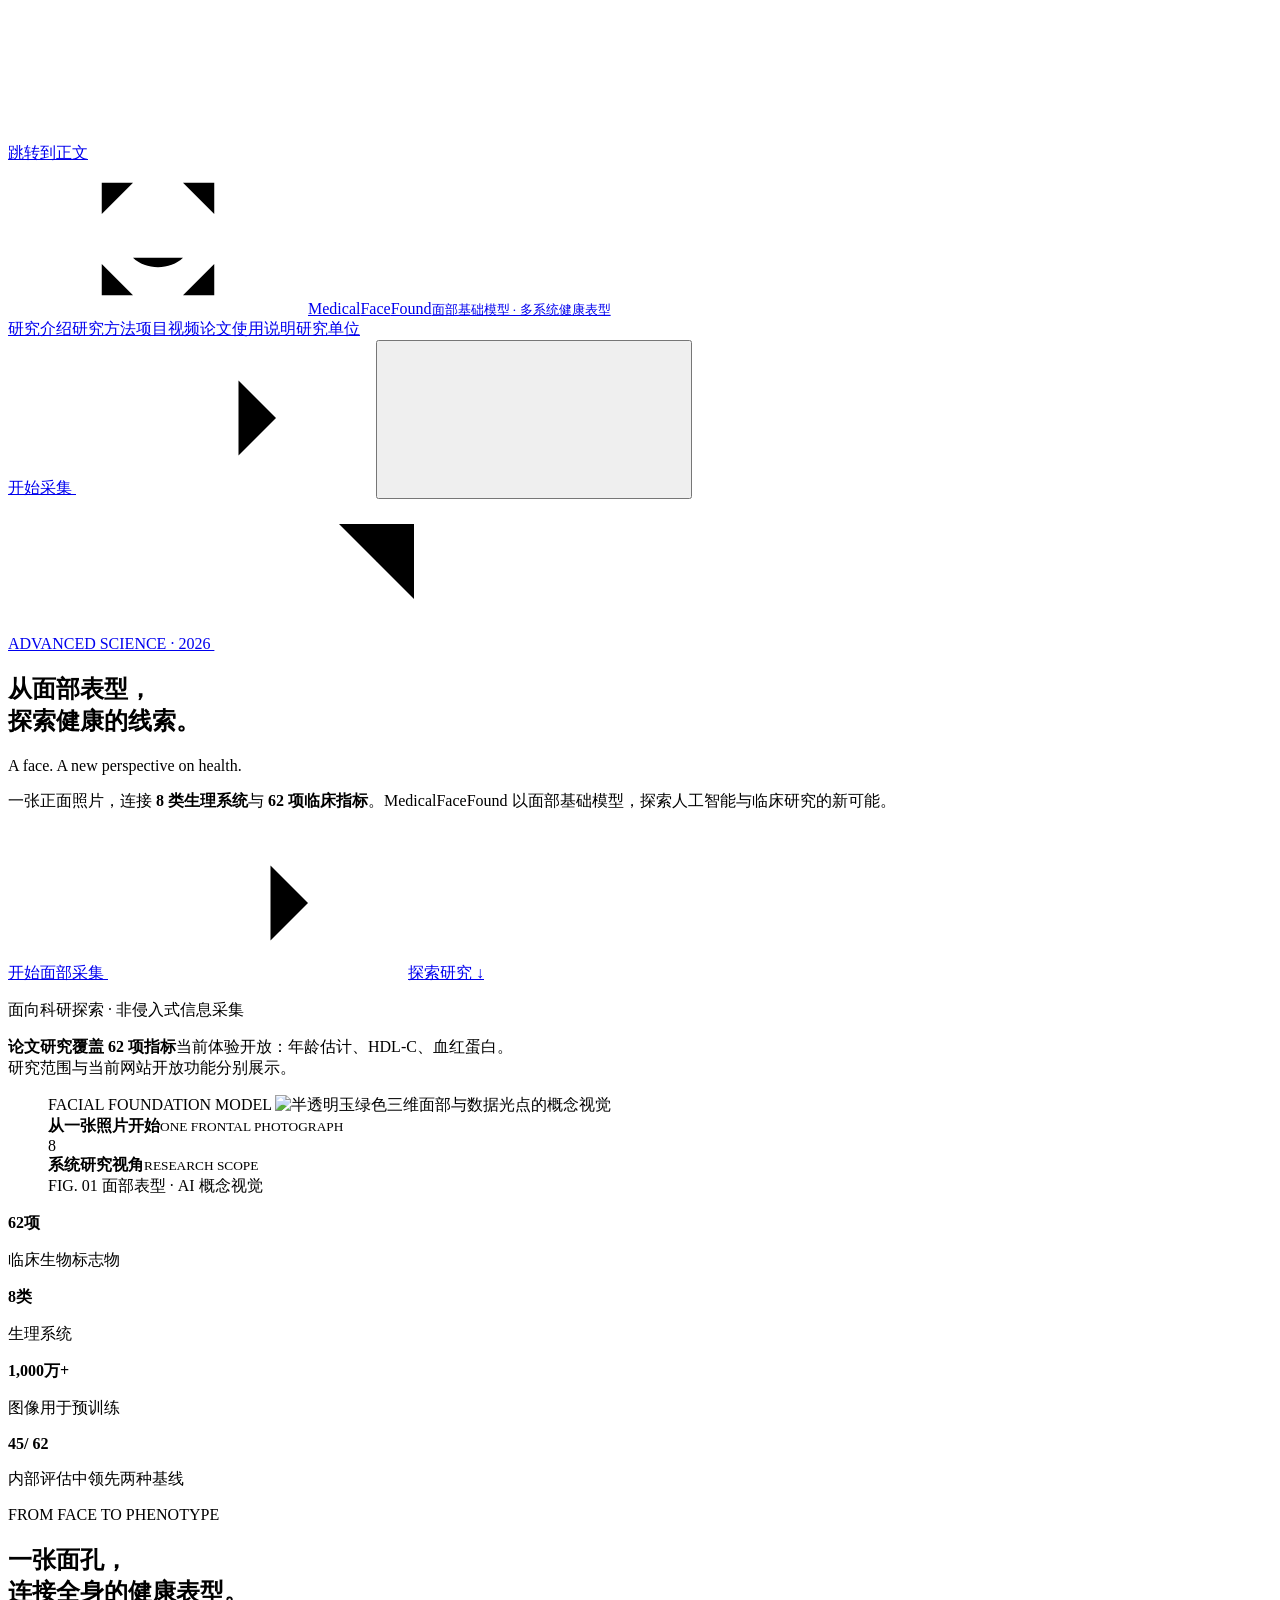
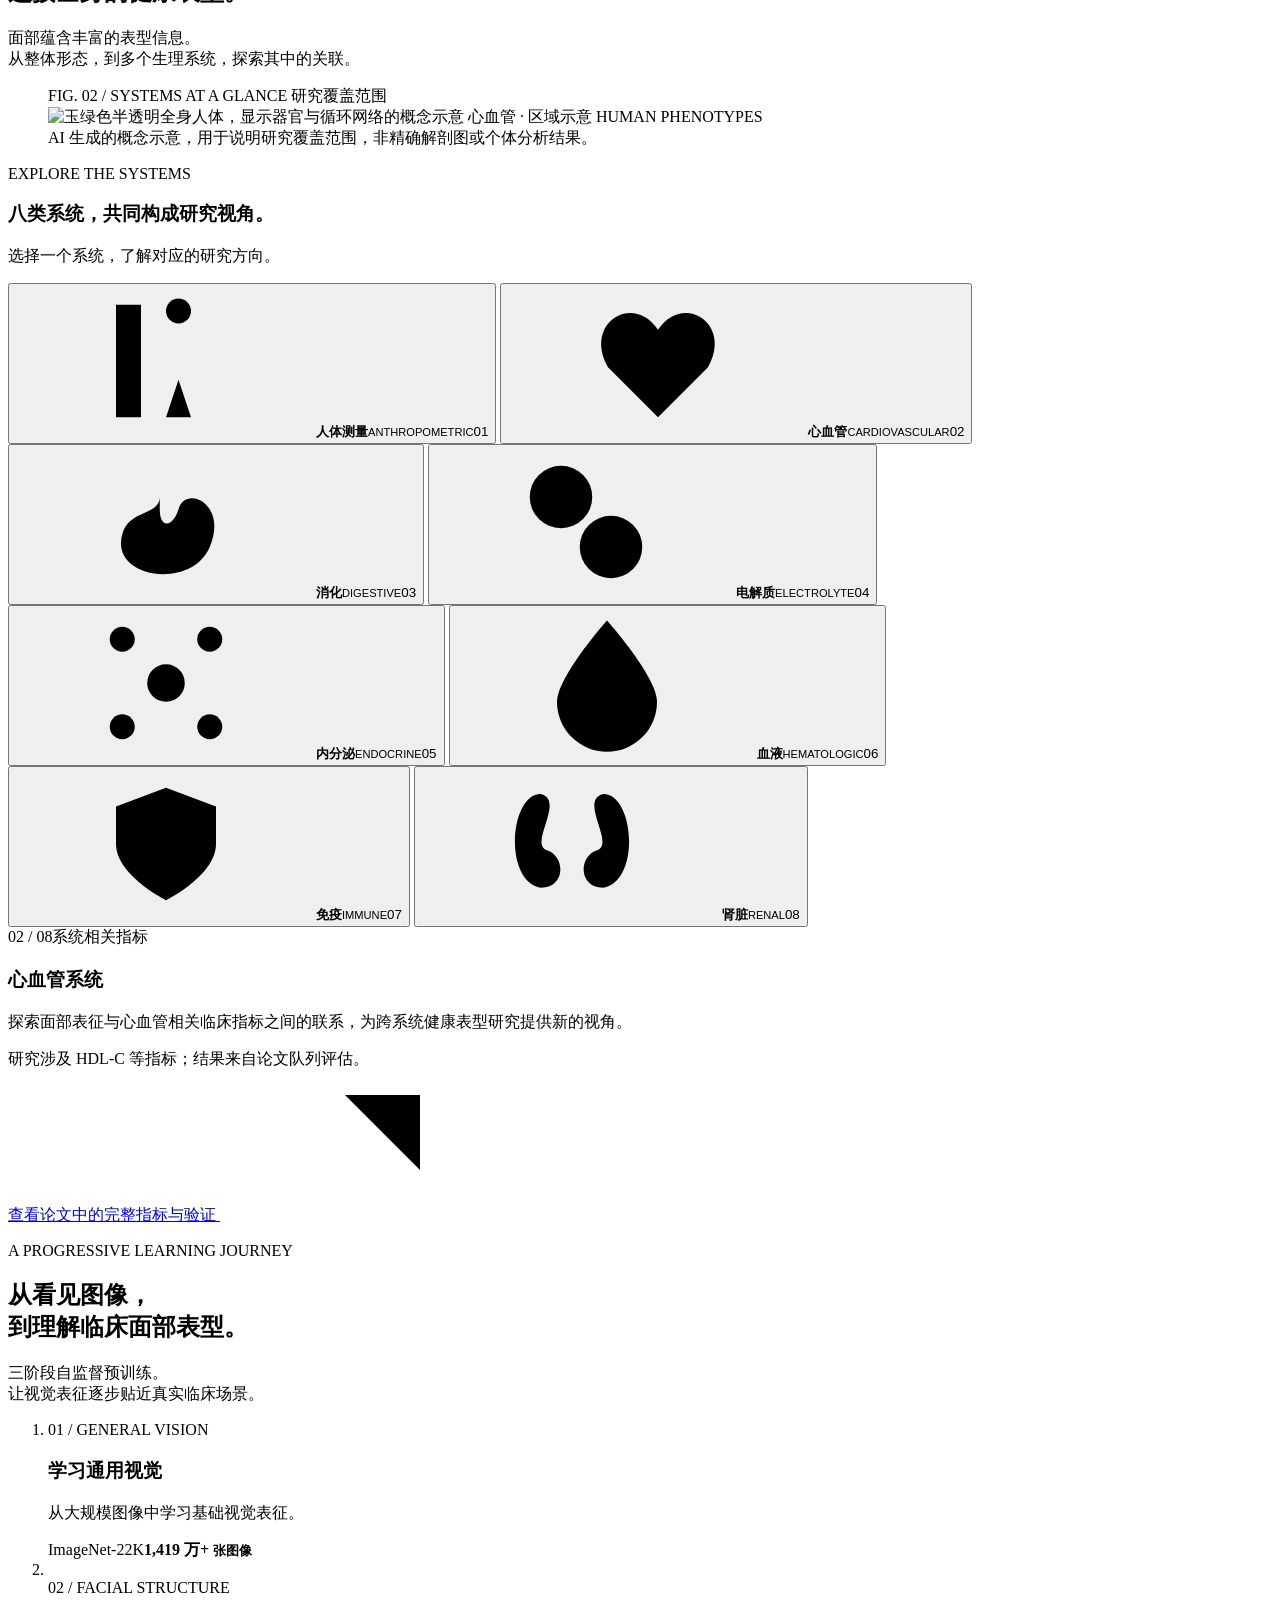
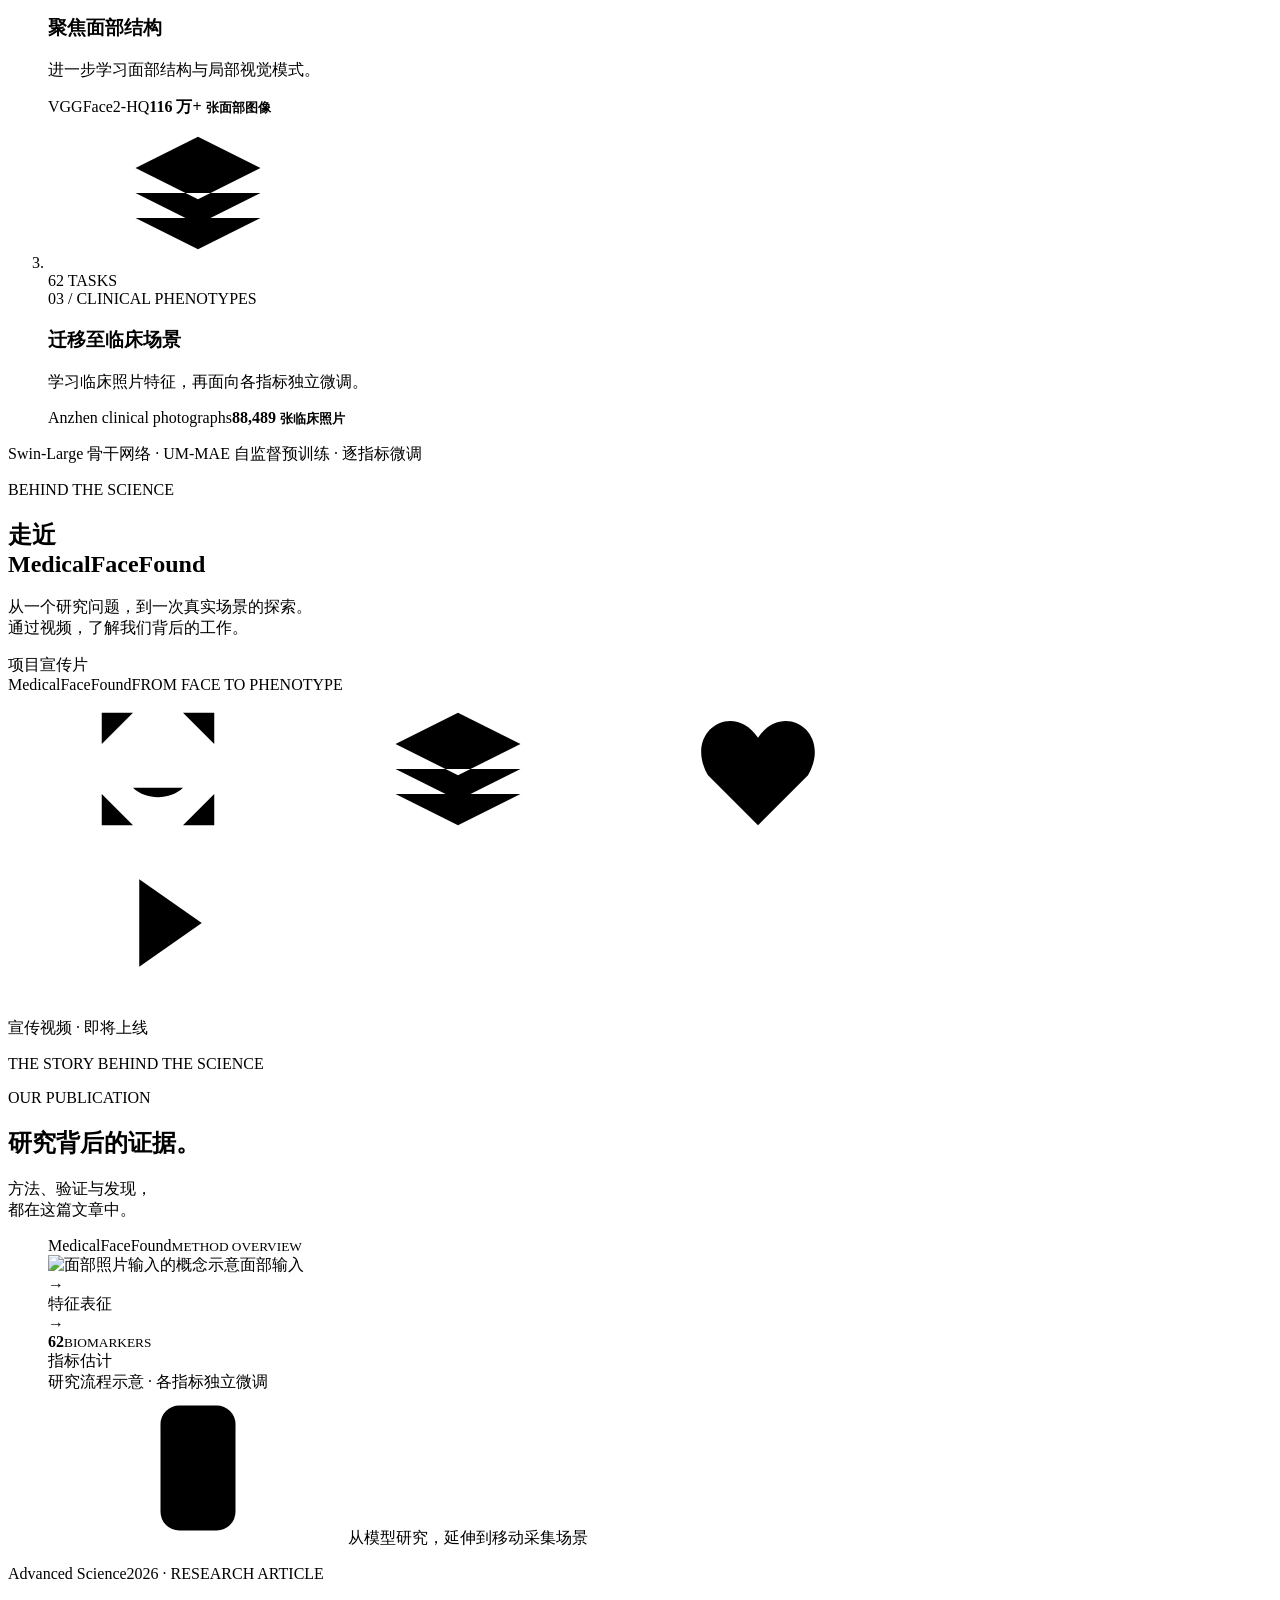
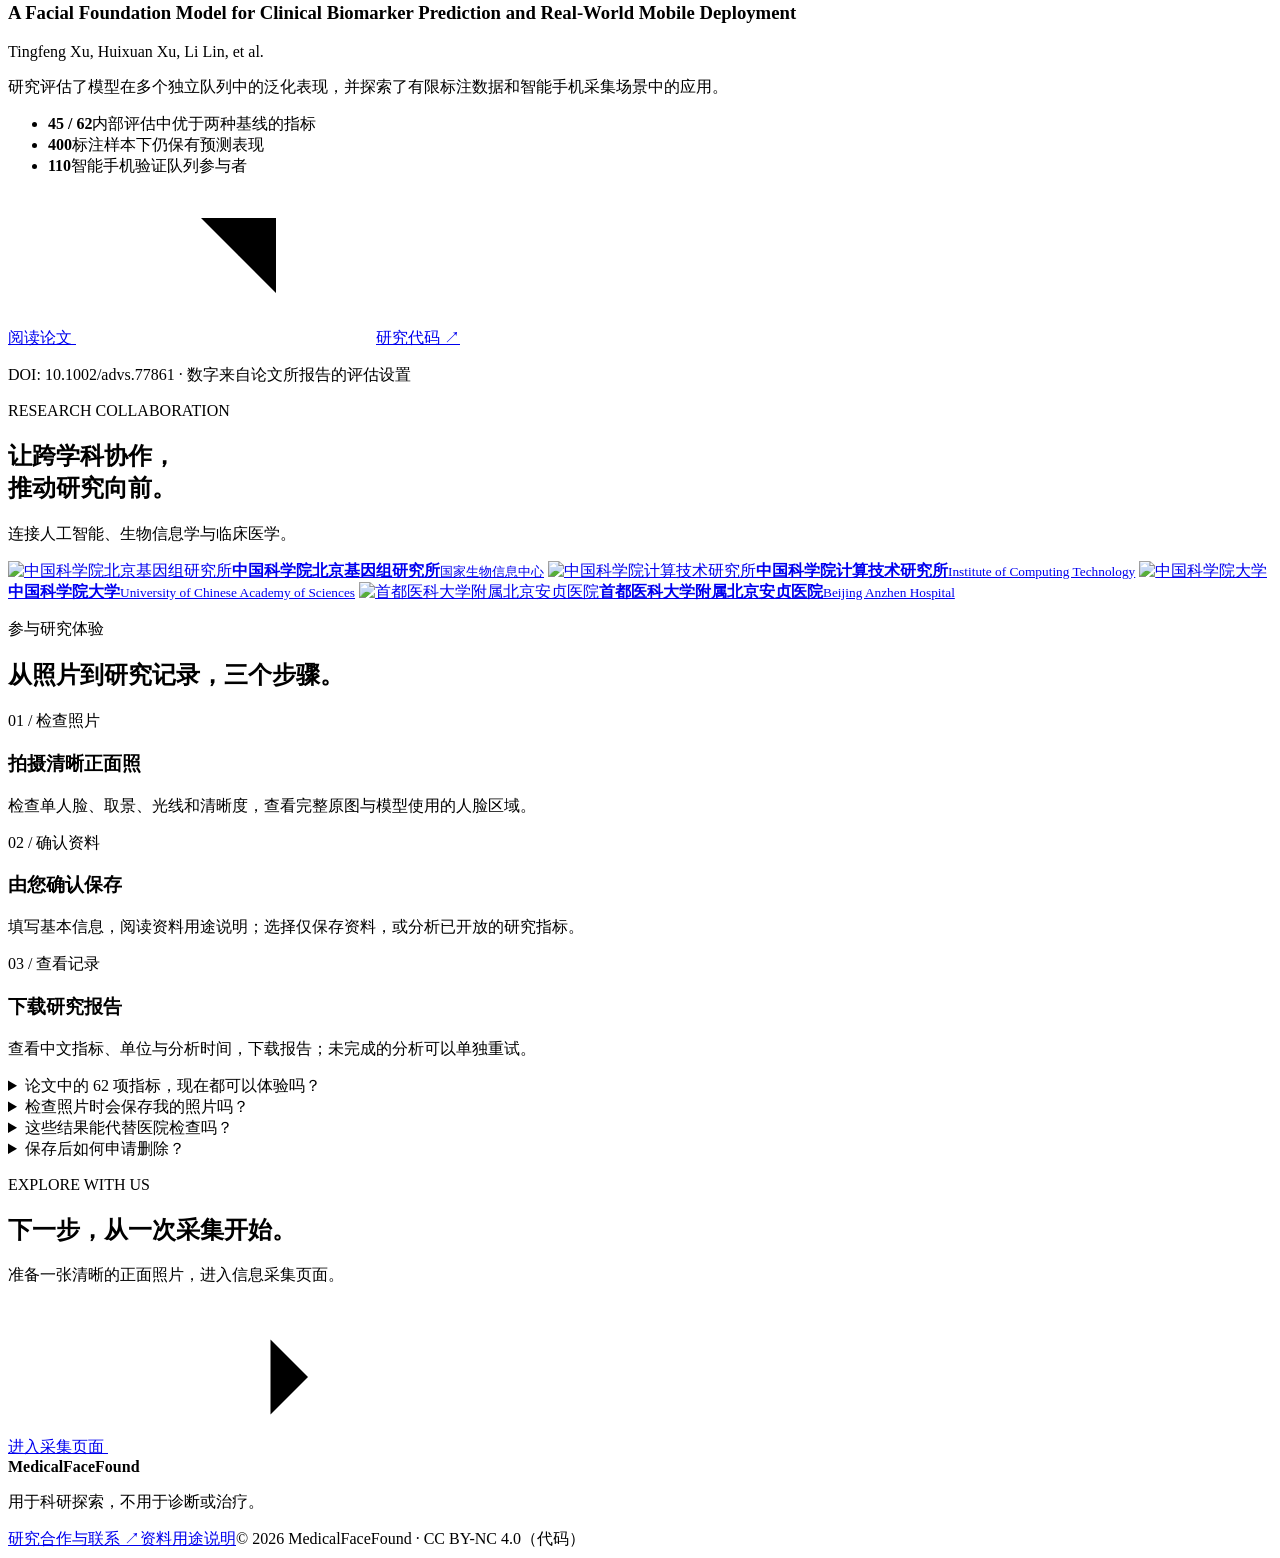
==== medicalfacefound/service/static/index.html @ 19e524ba "feat(frontend): add capture, admin and Grad-CAM UI" ====
<!doctype html>
<html lang="zh-CN">
<head>
  <meta charset="utf-8">
  <meta name="viewport" content="width=device-width, initial-scale=1">
  <meta name="theme-color" content="#f6f8fc">
  <meta name="description" content="MedicalFaceFound：面向临床生物标志物预测的面部基础模型。探索单张面部照片与八类生理系统、62 项临床指标之间的联系。">
  <title>MedicalFaceFound · 从面部表型，探索健康线索</title>
  <link rel="stylesheet" href="/ui-assets/theme.css?v=20261106-clinical-blue">
  <link rel="stylesheet" href="/ui-assets/style.css?v=20261106-clinical-blue">
  <link rel="stylesheet" href="/ui-assets/home.css?v=20261106-clinical-blue">
  <script src="/ui-assets/home.js?v=20261108-research-flow" defer></script>
<link rel="stylesheet" href="/ui-assets/research-flow.css?v=20261108">
</head>
<body class="home-page">
  <a class="skip-link" href="#main">跳转到正文</a>
  <svg class="icon-library" xmlns="http://www.w3.org/2000/svg" aria-hidden="true">
    <symbol id="i-face" viewBox="0 0 24 24"><path d="M8 3H3v5m13-5h5v5M3 16v5h5m13-5v5h-5M8 9v2m8-2v2m-8 4c2 2 6 2 8 0"/></symbol>
    <symbol id="i-arrow" viewBox="0 0 24 24"><path d="M4 12h16m-6-6 6 6-6 6"/></symbol>
    <symbol id="i-external" viewBox="0 0 24 24"><path d="M8 4h12v12M20 4 4 20"/></symbol>
    <symbol id="i-play" viewBox="0 0 24 24"><path d="m9 5 10 7-10 7z"/></symbol>
    <symbol id="i-menu" viewBox="0 0 24 24"><path d="M4 7h16M4 12h16M4 17h16"/></symbol>
    <symbol id="i-measure" viewBox="0 0 24 24"><path d="M8 3H4v18h4M4 7h3m-3 5h3m-3 5h3m7-10v14m-4-10h8m-6 10 2-6 2 6"/><circle cx="14" cy="4" r="2"/></symbol>
    <symbol id="i-heart" viewBox="0 0 24 24"><path d="M20 13c4-7-4-12-8-6-4-6-12-1-8 6l8 8z"/><path d="M3 12h5l2-4 4 8 2-4h5"/></symbol>
    <symbol id="i-digest" viewBox="0 0 24 24"><path d="M11 3v5c0 3-5 2-6 6-2 7 11 9 14 2 3-7-4-10-5-6-1 3-3 3-3 0V3"/></symbol>
    <symbol id="i-ions" viewBox="0 0 24 24"><circle cx="8" cy="8" r="5"/><path d="M6 8h4M8 6v4"/><circle cx="16" cy="16" r="5"/><path d="M14 16h4M18 4l2 2M4 18l2 2"/></symbol>
    <symbol id="i-endocrine" viewBox="0 0 24 24"><circle cx="12" cy="12" r="3"/><circle cx="5" cy="5" r="2"/><circle cx="19" cy="5" r="2"/><circle cx="5" cy="19" r="2"/><circle cx="19" cy="19" r="2"/><path d="m7 7 3 3m4 4 3 3m-3-7 3-3M7 17l3-3"/></symbol>
    <symbol id="i-blood" viewBox="0 0 24 24"><path d="M12 2S4 11 4 15a8 8 0 0 0 16 0c0-4-8-13-8-13Z"/><path d="M8 15a4 4 0 0 0 4 4"/></symbol>
    <symbol id="i-immune" viewBox="0 0 24 24"><path d="m12 3 8 3v6c0 5-8 9-8 9s-8-4-8-9V6z"/><path d="M9 12h6m-3-3v6"/></symbol>
    <symbol id="i-renal" viewBox="0 0 24 24"><path d="M7 4c-5 0-6 14 0 15 4 0 4-5 1-6-3-1 3-8-1-9Zm10 0c5 0 6 14 0 15-4 0-4-5-1-6 3-1-3-8 1-9Z"/></symbol>
    <symbol id="i-layers" viewBox="0 0 24 24"><path d="m12 3 10 5-10 5L2 8zM2 12l10 5 10-5M2 16l10 5 10-5"/></symbol>
    <symbol id="i-mobile" viewBox="0 0 24 24"><rect x="6" y="2" width="12" height="20" rx="3"/><path d="M10 5h4m-3 14h2"/></symbol>
  </svg>
  <header class="topbar home-topbar" id="homeHeader"><div class="topbar-inner">
    <a class="brand" href="/" aria-label="MedicalFaceFound 首页"><span class="brand-mark"><svg class="icon"><use href="#i-face"/></svg></span><span class="brand-wordmark">Medical<span>Face</span>Found<small>面部基础模型 · 多系统健康表型</small></span></a>
    <nav class="home-nav" id="homeNavigation" aria-label="主导航"><a href="#research">研究介绍</a><a href="#approach">研究方法</a><a href="#film">项目视频</a><a href="#publication">论文</a><a href="#experience">使用说明</a><a href="#institutions">研究单位</a></nav>
    <div class="nav-actions"><a class="nav-cta" href="/ui-assets/capture.html">开始采集 <svg class="icon"><use href="#i-arrow"/></svg></a><button class="menu-toggle" id="menuToggle" type="button" aria-controls="homeNavigation" aria-expanded="false" aria-label="打开导航菜单"><svg class="icon"><use href="#i-menu"/></svg></button></div>
  </div></header>
  <main id="main">
    <section class="home-hero home-container" aria-labelledby="homeTitle">
      <div class="hero-copy">
        <a class="publication-tag" href="https://doi.org/10.1002/advs.77861" target="_blank" rel="noopener noreferrer"><span></span> ADVANCED SCIENCE · 2026 <svg class="icon"><use href="#i-external"/></svg></a>
        <h1 id="homeTitle">从面部表型，<br>探索<span>健康的线索。</span></h1>
        <p class="hero-english">A face. A new perspective on health.</p>
        <p class="home-lead">一张正面照片，连接 <strong>8 类生理系统</strong>与 <strong>62 项临床指标</strong>。MedicalFaceFound 以面部基础模型，探索人工智能与临床研究的新可能。</p>
        <div class="hero-buttons"><a class="home-button solid" href="/ui-assets/capture.html">开始面部采集 <svg class="icon"><use href="#i-arrow"/></svg></a><a class="home-button quiet" href="#research">探索研究 <span aria-hidden="true">↓</span></a></div>
        <p class="research-context"><span></span> 面向科研探索 · 非侵入式信息采集</p><div class="availability-note"><strong>论文研究覆盖 62 项指标</strong><span id="liveModelSummary">当前体验开放：年龄估计、HDL-C、血红蛋白。</span><br>研究范围与当前网站开放功能分别展示。</div>
      </div>
      <figure class="hero-visual">
        <div class="hero-orbit" aria-hidden="true"></div>
        <span class="visual-label">FACIAL FOUNDATION MODEL</span>
        <img src="/ui-assets/assets/face-sculpture.png" width="1254" height="1254" fetchpriority="high" alt="半透明玉绿色三维面部与数据光点的概念视觉">
        <div class="visual-chip chip-one"><span class="chip-dot"></span><div><strong>从一张照片开始</strong><small>ONE FRONTAL PHOTOGRAPH</small></div></div>
        <div class="visual-chip chip-two"><span class="chip-number">8</span><div><strong>系统研究视角</strong><small>RESEARCH SCOPE</small></div></div>
        <figcaption><span class="figure-index">FIG. 01</span> 面部表型 · AI 概念视觉</figcaption>
      </figure>
    </section>
    <section class="research-numbers home-container" aria-label="研究概览" data-reveal>
      <div><strong>62<span>项</span></strong><p>临床生物标志物</p></div><div><strong>8<span>类</span></strong><p>生理系统</p></div><div><strong>1,000<span>万+</span></strong><p>图像用于预训练</p></div><div><strong>45<span>/ 62</span></strong><p>内部评估中领先两种基线</p></div>
    </section>
    <section id="research" class="research-section home-container" aria-labelledby="systemsTitle">
      <div class="section-topline" data-reveal><div><p class="eyebrow"><span></span> FROM FACE TO PHENOTYPE</p><h2 id="systemsTitle">一张面孔，<br>连接全身的健康表型。</h2></div><p>面部蕴含丰富的表型信息。<br>从整体形态，到多个生理系统，探索其中的关联。</p></div>
      <div class="systems-layout">
        <figure class="body-figure" data-reveal>
          <div class="figure-topline"><span class="figure-index">FIG. 02 / SYSTEMS AT A GLANCE</span><span class="figure-live"><i></i> 研究覆盖范围</span></div>
          <div class="body-map" id="bodyMap" data-scope="regional">
            <div class="body-grid" aria-hidden="true"></div>
            <img src="/ui-assets/assets/body-systems.png" width="1024" height="1536" alt="玉绿色半透明全身人体，显示器官与循环网络的概念示意" loading="lazy" decoding="async">
            <span class="body-focus" id="bodyFocus" style="--point-x:56%;--point-y:25%" aria-hidden="true"><i></i></span>
            <span class="body-annotation" id="bodyAnnotation">心血管 · 区域示意</span>
            <span class="body-axis" aria-hidden="true">HUMAN PHENOTYPES</span>
          </div>
          <figcaption>AI 生成的概念示意，用于说明研究覆盖范围，非精确解剖图或个体分析结果。</figcaption>
        </figure>
        <div class="systems-content" data-reveal>
          <div class="systems-intro"><span class="mini-label">EXPLORE THE SYSTEMS</span><h3>八类系统，共同构成研究视角。</h3><p>选择一个系统，了解对应的研究方向。</p></div>
          <div class="system-options" role="group" aria-label="选择生理系统">
            <button class="system-option" type="button" data-system="anthropometric" aria-pressed="false" aria-controls="systemDetail"><svg class="icon"><use href="#i-measure"/></svg><span><strong>人体测量</strong><small>ANTHROPOMETRIC</small></span><span class="system-index">01</span></button>
            <button class="system-option" type="button" data-system="cardiovascular" aria-pressed="true" aria-controls="systemDetail"><svg class="icon"><use href="#i-heart"/></svg><span><strong>心血管</strong><small>CARDIOVASCULAR</small></span><span class="system-index">02</span></button>
            <button class="system-option" type="button" data-system="digestive" aria-pressed="false" aria-controls="systemDetail"><svg class="icon"><use href="#i-digest"/></svg><span><strong>消化</strong><small>DIGESTIVE</small></span><span class="system-index">03</span></button>
            <button class="system-option" type="button" data-system="electrolyte" aria-pressed="false" aria-controls="systemDetail"><svg class="icon"><use href="#i-ions"/></svg><span><strong>电解质</strong><small>ELECTROLYTE</small></span><span class="system-index">04</span></button>
            <button class="system-option" type="button" data-system="endocrine" aria-pressed="false" aria-controls="systemDetail"><svg class="icon"><use href="#i-endocrine"/></svg><span><strong>内分泌</strong><small>ENDOCRINE</small></span><span class="system-index">05</span></button>
            <button class="system-option" type="button" data-system="hematologic" aria-pressed="false" aria-controls="systemDetail"><svg class="icon"><use href="#i-blood"/></svg><span><strong>血液</strong><small>HEMATOLOGIC</small></span><span class="system-index">06</span></button>
            <button class="system-option" type="button" data-system="immune" aria-pressed="false" aria-controls="systemDetail"><svg class="icon"><use href="#i-immune"/></svg><span><strong>免疫</strong><small>IMMUNE</small></span><span class="system-index">07</span></button>
            <button class="system-option" type="button" data-system="renal" aria-pressed="false" aria-controls="systemDetail"><svg class="icon"><use href="#i-renal"/></svg><span><strong>肾脏</strong><small>RENAL</small></span><span class="system-index">08</span></button>
          </div>
          <div class="system-detail" id="systemDetail" role="region" aria-label="系统研究说明" aria-live="polite" aria-atomic="true"><div class="detail-topline"><span id="systemNumber">02 / 08</span><span id="systemScope">系统相关指标</span></div><h3 id="systemName">心血管系统</h3><p id="systemDescription">探索面部表征与心血管相关临床指标之间的联系，为跨系统健康表型研究提供新的视角。</p><span class="system-note" id="systemNote">研究涉及 HDL-C 等指标；结果来自论文队列评估。</span></div>
          <a class="inline-link" href="https://doi.org/10.1002/advs.77861" target="_blank" rel="noopener noreferrer">查看论文中的完整指标与验证 <svg class="icon"><use href="#i-external"/></svg></a>
        </div>
      </div>
    </section>
    <section id="approach" class="approach-section" aria-labelledby="approachTitle">
      <div class="home-container"><div class="section-topline" data-reveal><div><p class="eyebrow"><span></span> A PROGRESSIVE LEARNING JOURNEY</p><h2 id="approachTitle">从看见图像，<br>到理解临床面部表型。</h2></div><p>三阶段自监督预训练。<br>让视觉表征逐步贴近真实临床场景。</p></div>
        <ol class="learning-path" data-reveal>
          <li><div class="learning-art image-mosaic" aria-hidden="true"><span></span><span></span><span></span><span></span><span></span><span></span><span></span><span></span><span></span></div><span class="stage-number">01 / GENERAL VISION</span><h3>学习通用视觉</h3><p>从大规模图像中学习基础视觉表征。</p><div class="dataset"><span>ImageNet-22K</span><strong>1,419 万+ <small>张图像</small></strong></div></li>
          <li><div class="learning-art face-mosaic" aria-hidden="true"><img src="/ui-assets/assets/face-sculpture.png" alt="" loading="lazy"><span class="scan-line"></span><span class="scan-corner"></span></div><span class="stage-number">02 / FACIAL STRUCTURE</span><h3>聚焦面部结构</h3><p>进一步学习面部结构与局部视觉模式。</p><div class="dataset"><span>VGGFace2-HQ</span><strong>116 万+ <small>张面部图像</small></strong></div></li>
          <li><div class="learning-art clinical-art" aria-hidden="true"><svg class="icon"><use href="#i-layers"/></svg><div class="clinical-line"><span></span><i></i><i></i><i></i></div><span class="clinical-badge">62 TASKS</span></div><span class="stage-number">03 / CLINICAL PHENOTYPES</span><h3>迁移至临床场景</h3><p>学习临床照片特征，再面向各指标独立微调。</p><div class="dataset"><span>Anzhen clinical photographs</span><strong>88,489 <small>张临床照片</small></strong></div></li>
        </ol><p class="approach-footnote">Swin-Large 骨干网络 · UM-MAE 自监督预训练 · 逐指标微调</p>
      </div>
    </section>
    <section id="film" class="film-section home-container" aria-labelledby="videoTitle" data-reveal>
      <div class="film-copy"><p class="eyebrow"><span></span> BEHIND THE SCIENCE</p><h2 id="videoTitle">走近<br>MedicalFaceFound</h2><p>从一个研究问题，到一次真实场景的探索。<br>通过视频，了解我们背后的工作。</p><span class="film-status"><i></i> 项目宣传片</span></div>
      <div class="video-frame"><video id="researchVideo" controls playsinline preload="metadata" aria-label="MedicalFaceFound 项目宣传视频" hidden>您的浏览器不支持视频播放。</video><div id="videoPlaceholder" class="video-placeholder"><div class="film-wordmark">MedicalFaceFound<span>FROM FACE TO PHENOTYPE</span></div><div class="film-diagram" aria-hidden="true"><svg class="icon"><use href="#i-face"/></svg><span></span><svg class="icon"><use href="#i-layers"/></svg><span></span><svg class="icon"><use href="#i-heart"/></svg></div><span class="video-play-mark" aria-hidden="true"><svg class="icon"><use href="#i-play"/></svg></span><p id="videoStatus">宣传视频 · 即将上线</p><span class="video-corner">THE STORY BEHIND THE SCIENCE</span></div></div>
    </section>
    <section id="publication" class="paper-section" aria-labelledby="paperTitle"><div class="home-container">
      <div class="section-topline" data-reveal><div><p class="eyebrow"><span></span> OUR PUBLICATION</p><h2 id="paperTitle">研究背后的证据。</h2></div><p>方法、验证与发现，<br>都在这篇文章中。</p></div>
      <article class="paper-card" data-reveal>
        <figure class="paper-preview"><div class="paper-preview-header"><span>MedicalFaceFound</span><small>METHOD OVERVIEW</small></div><div class="paper-flow"><div><img src="/ui-assets/assets/face-sculpture.png" width="1254" height="1254" alt="面部照片输入的概念示意" loading="lazy"><span>面部输入</span></div><span class="flow-arrow" aria-hidden="true">→</span><div><div class="model-stack" aria-hidden="true"><i></i><i></i><i></i><i></i></div><span>特征表征</span></div><span class="flow-arrow" aria-hidden="true">→</span><div><div class="paper-output"><strong>62</strong><small>BIOMARKERS</small></div><span>指标估计</span></div></div><figcaption>研究流程示意 · 各指标独立微调</figcaption><div class="paper-preview-footer"><svg class="icon"><use href="#i-mobile"/></svg><span>从模型研究，延伸到移动采集场景</span></div></figure>
        <div class="paper-content"><div class="paper-meta"><span>Advanced Science</span><span>2026 · RESEARCH ARTICLE</span></div><h3>A Facial Foundation Model for Clinical Biomarker Prediction and Real-World Mobile Deployment</h3><p class="paper-authors">Tingfeng Xu, Huixuan Xu, Li Lin, et al.</p><p class="paper-description">研究评估了模型在多个独立队列中的泛化表现，并探索了有限标注数据和智能手机采集场景中的应用。</p><ul class="paper-findings"><li><strong>45 / 62</strong><span>内部评估中优于两种基线的指标</span></li><li><strong>400</strong><span>标注样本下仍保有预测表现</span></li><li><strong>110</strong><span>智能手机验证队列参与者</span></li></ul><div class="paper-links"><a class="home-button solid" href="https://doi.org/10.1002/advs.77861" target="_blank" rel="noopener noreferrer">阅读论文 <svg class="icon"><use href="#i-external"/></svg></a><a class="inline-link" href="https://github.com/1511878618/MedicalFaceFound" target="_blank" rel="noopener noreferrer">研究代码 <span aria-hidden="true">↗</span></a></div><p class="paper-doi">DOI: 10.1002/advs.77861 · 数字来自论文所报告的评估设置</p></div>
      </article>
    </div></section>
    <section id="institutions" class="institutions-section home-container" aria-labelledby="institutionsTitle" data-reveal>
      <div class="section-topline"><div><p class="eyebrow"><span></span> RESEARCH COLLABORATION</p><h2 id="institutionsTitle">让跨学科协作，<br>推动研究向前。</h2></div><p>连接人工智能、生物信息学与临床医学。</p></div>
      <div id="institutionGrid" class="institution-grid">
        <a class="institution" data-logo-style="wide" href="https://big.cas.cn/" target="_blank" rel="noopener noreferrer" aria-label="中国科学院北京基因组研究所官方网站（在新标签页打开）"><span class="institution-logo"><img src="/ui-assets/assets/logos/big-cncb.png" alt="中国科学院北京基因组研究所" loading="lazy" decoding="async"></span><strong>中国科学院北京基因组研究所</strong><small>国家生物信息中心</small></a>
        <a class="institution" data-logo-style="wordmark" href="https://ict.cas.cn/" target="_blank" rel="noopener noreferrer" aria-label="中国科学院计算技术研究所官方网站（在新标签页打开）"><span class="institution-logo"><img src="/ui-assets/assets/logos/ict.png" alt="中国科学院计算技术研究所" loading="lazy" decoding="async"></span><strong>中国科学院计算技术研究所</strong><small>Institute of Computing Technology</small></a>
        <a class="institution" data-logo-style="wordmark" href="https://www.ucas.ac.cn/" target="_blank" rel="noopener noreferrer" aria-label="中国科学院大学官方网站（在新标签页打开）"><span class="institution-logo"><img src="/ui-assets/assets/logos/ucas.png" alt="中国科学院大学" loading="lazy" decoding="async"></span><strong>中国科学院大学</strong><small>University of Chinese Academy of Sciences</small></a>
        <a class="institution" data-logo-style="seal" href="https://www.anzhen.org/" target="_blank" rel="noopener noreferrer" aria-label="首都医科大学附属北京安贞医院官方网站（在新标签页打开）"><span class="institution-logo"><img src="/ui-assets/assets/logos/anzhen.jpg" alt="首都医科大学附属北京安贞医院" loading="lazy" decoding="async"></span><strong>首都医科大学附属北京安贞医院</strong><small>Beijing Anzhen Hospital</small></a>
      </div>
    </section>
    <section id="experience" class="faq-section home-container" aria-labelledby="experienceTitle"><p class="eyebrow">参与研究体验</p><h2 id="experienceTitle">从照片到研究记录，三个步骤。</h2><div class="flow-intro"><article><span>01 / 检查照片</span><h3>拍摄清晰正面照</h3><p>检查单人脸、取景、光线和清晰度，查看完整原图与模型使用的人脸区域。</p></article><article><span>02 / 确认资料</span><h3>由您确认保存</h3><p>填写基本信息，阅读资料用途说明；选择仅保存资料，或分析已开放的研究指标。</p></article><article><span>03 / 查看记录</span><h3>下载研究报告</h3><p>查看中文指标、单位与分析时间，下载报告；未完成的分析可以单独重试。</p></article></div><details><summary>论文中的 62 项指标，现在都可以体验吗？</summary><p>62 项是论文研究范围。目前网站开放年龄估计、HDL-C 与血红蛋白，具体可用项目以采集页为准。</p></details><details><summary>检查照片时会保存我的照片吗？</summary><p>点击检查会临时上传照片进行检测，不写入采集数据库。只有阅读用途说明、勾选同意并提交后，系统才保存完整原图、人脸图和基本信息。</p></details><details><summary>这些结果能代替医院检查吗？</summary><p>不能。这里展示研究性模型估计，不用于诊断或治疗，也不代表实际检验结果。自动照片检查不能保证模型预测准确性。</p></details><details><summary>保存后如何申请删除？</summary><p>在结果区点击“申请删除资料”，或留存采集编号并联系研究团队。详细处理方式见 <a href="/ui-assets/privacy.html">资料用途说明</a>。</p></details></section>
    <section class="start-section home-container" data-reveal><div><p class="eyebrow">EXPLORE WITH US</p><h2>下一步，从一次采集开始。</h2><p>准备一张清晰的正面照片，进入信息采集页面。</p></div><a class="home-button solid" href="/ui-assets/capture.html">进入采集页面 <svg class="icon"><use href="#i-arrow"/></svg></a></section>
  </main>
  <footer class="home-footer home-container"><div><strong>MedicalFaceFound</strong><p>用于科研探索，不用于诊断或治疗。</p></div><div><a href="mailto:xutingfeng@big.ac.cn">研究合作与联系 ↗</a><a href="/ui-assets/privacy.html">资料用途说明</a><span>© 2026 MedicalFaceFound · CC BY-NC 4.0（代码）</span></div></footer>
</body>
</html>
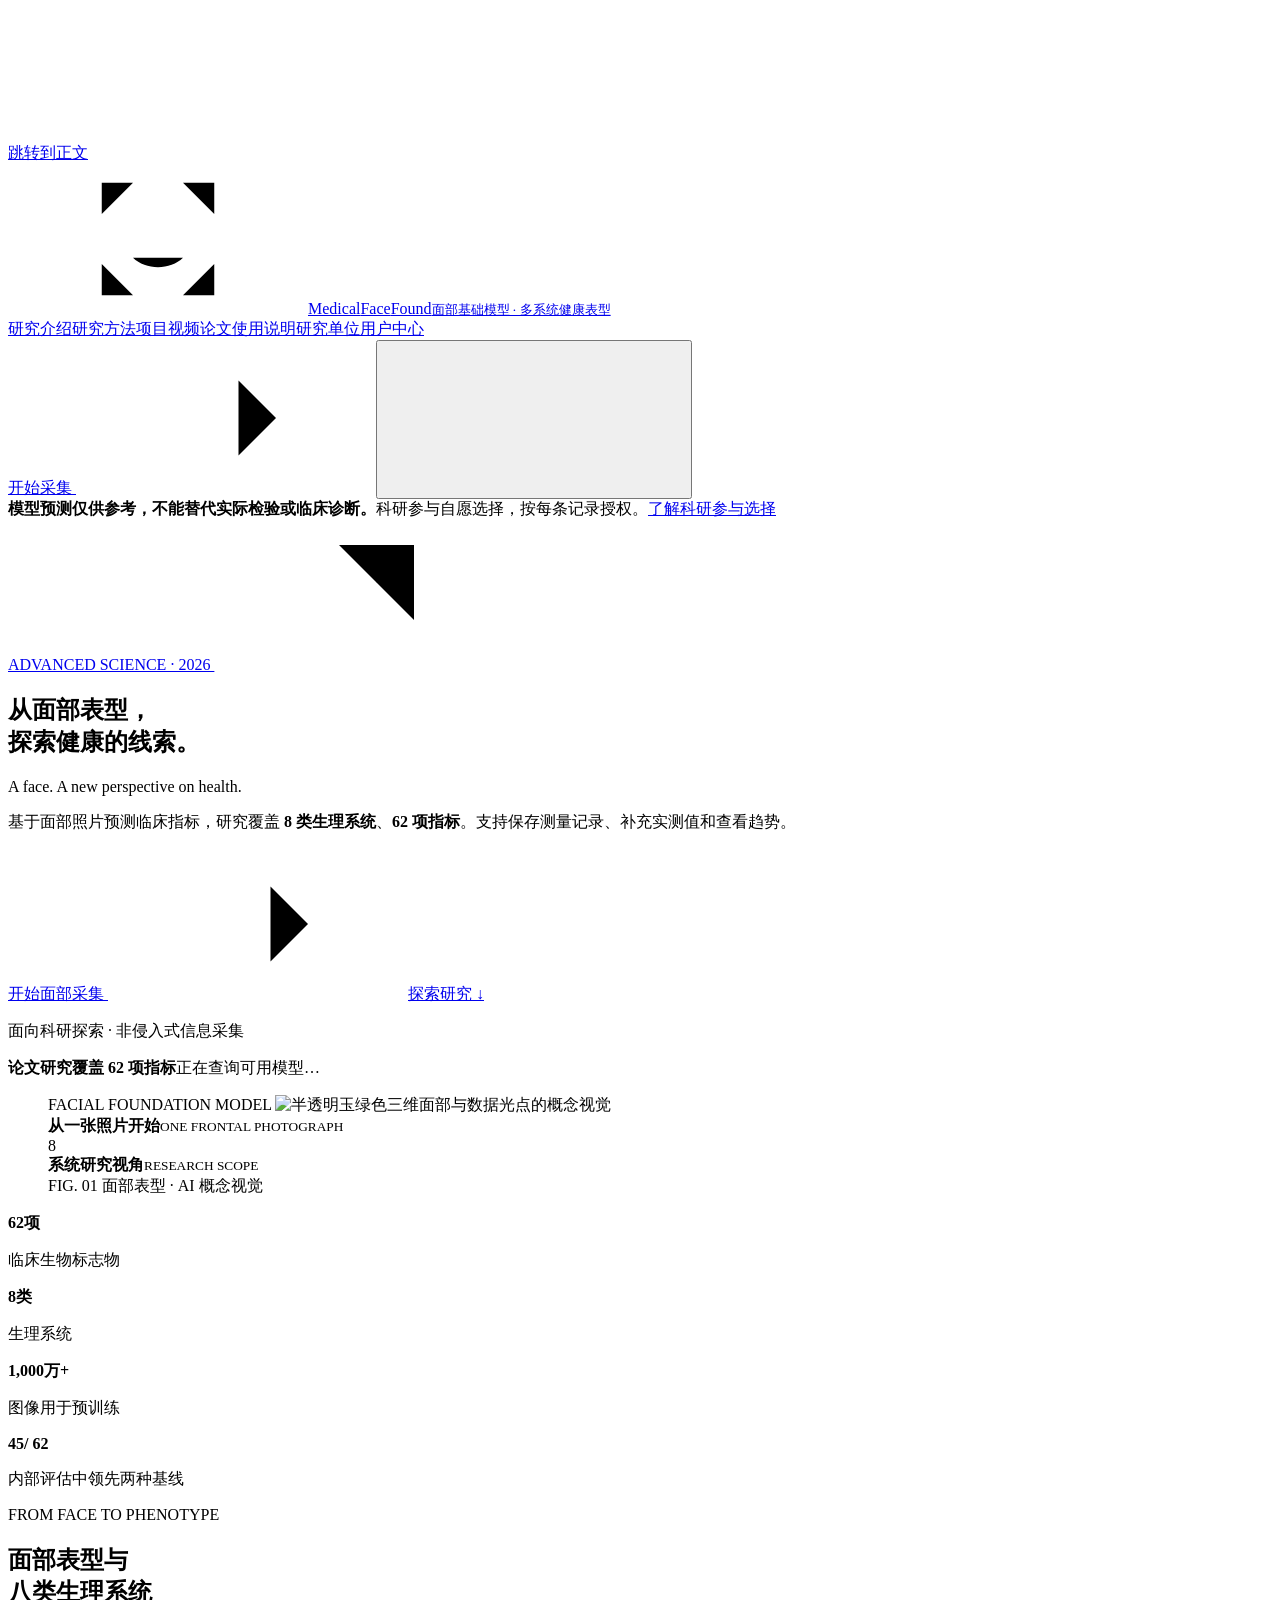
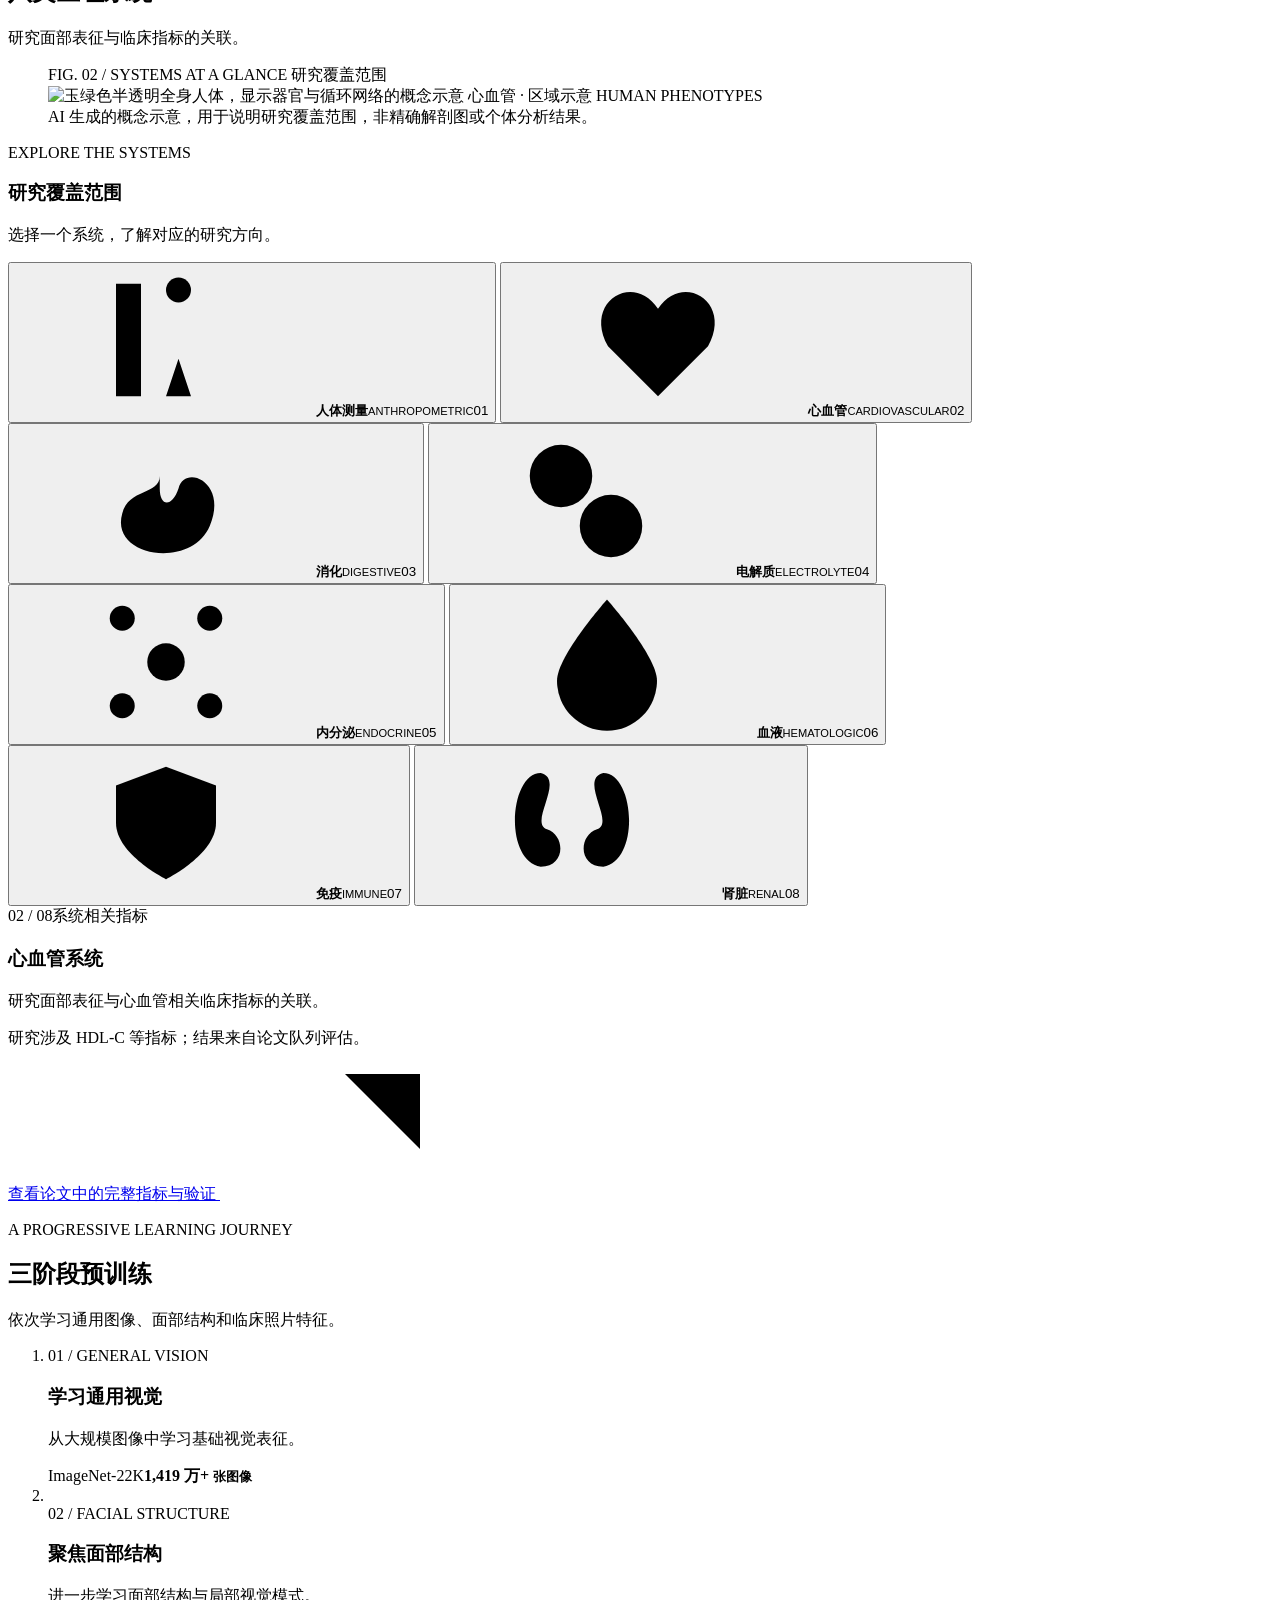
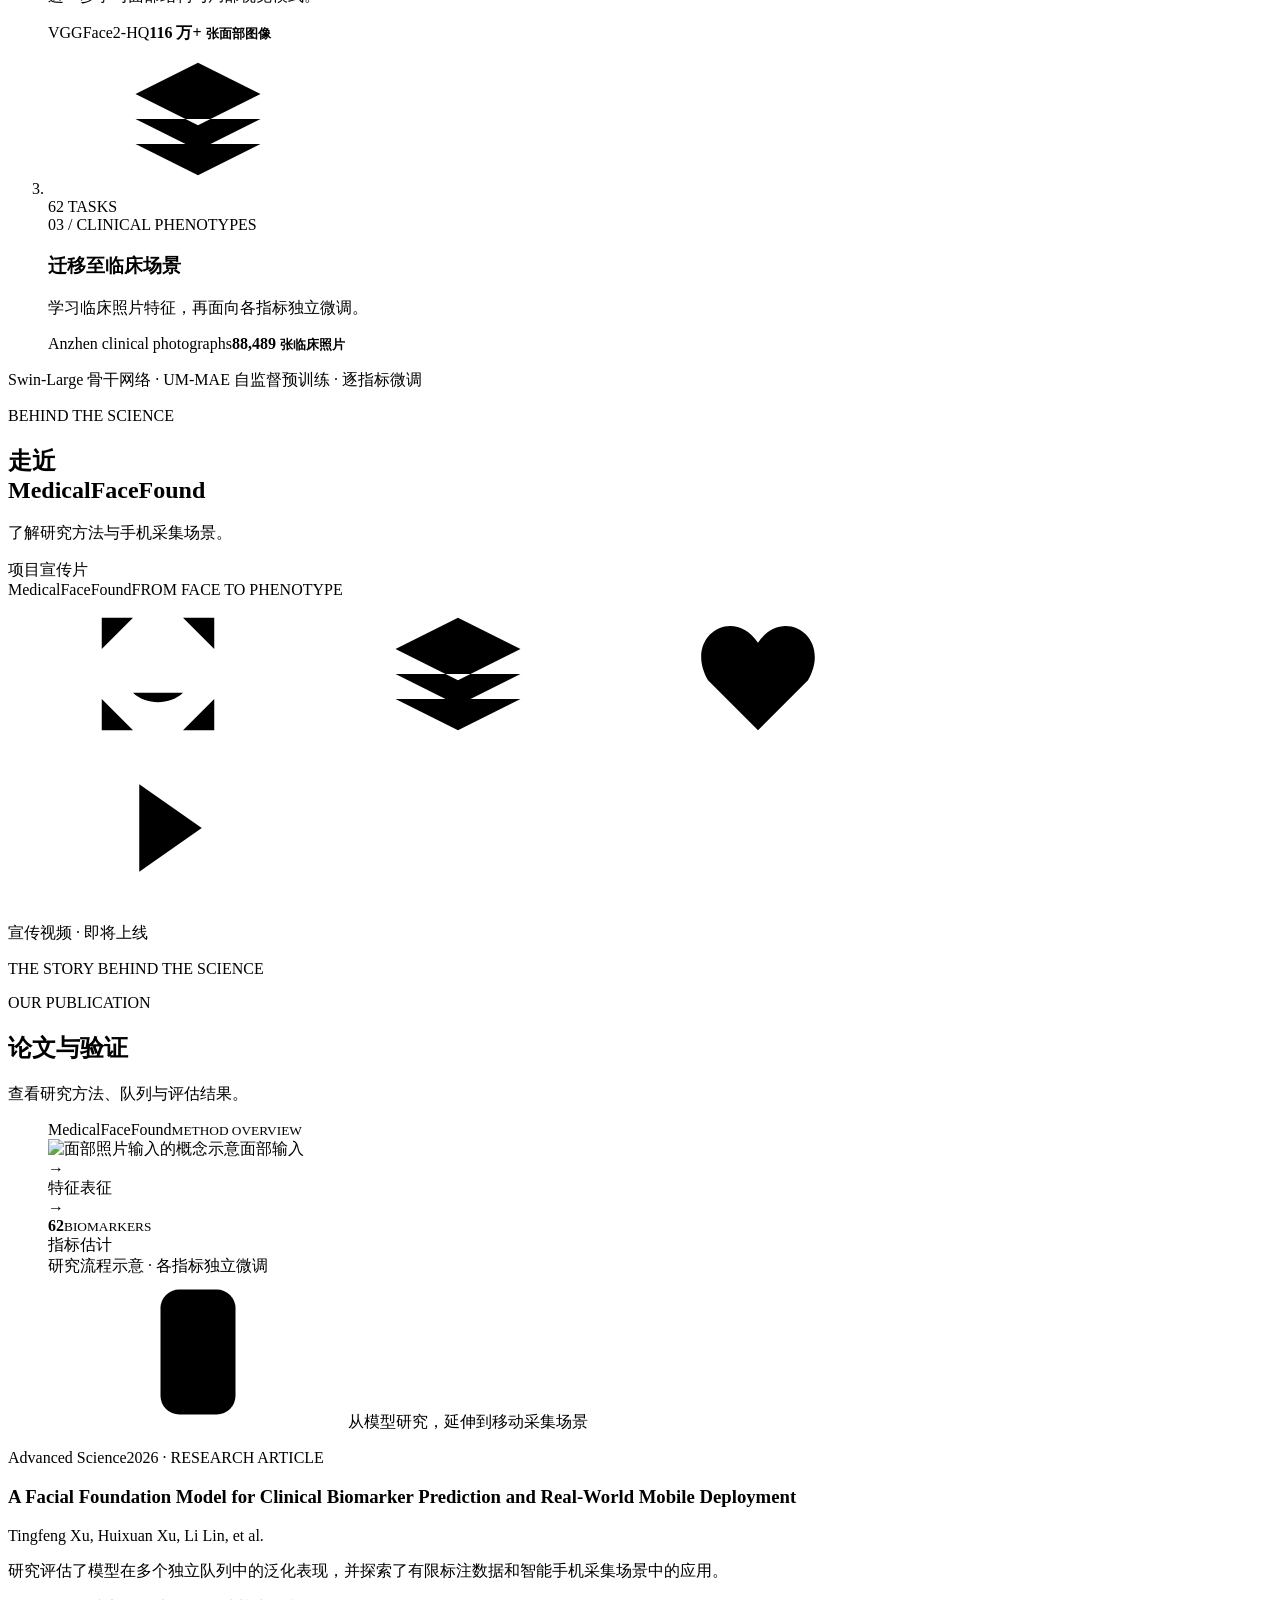
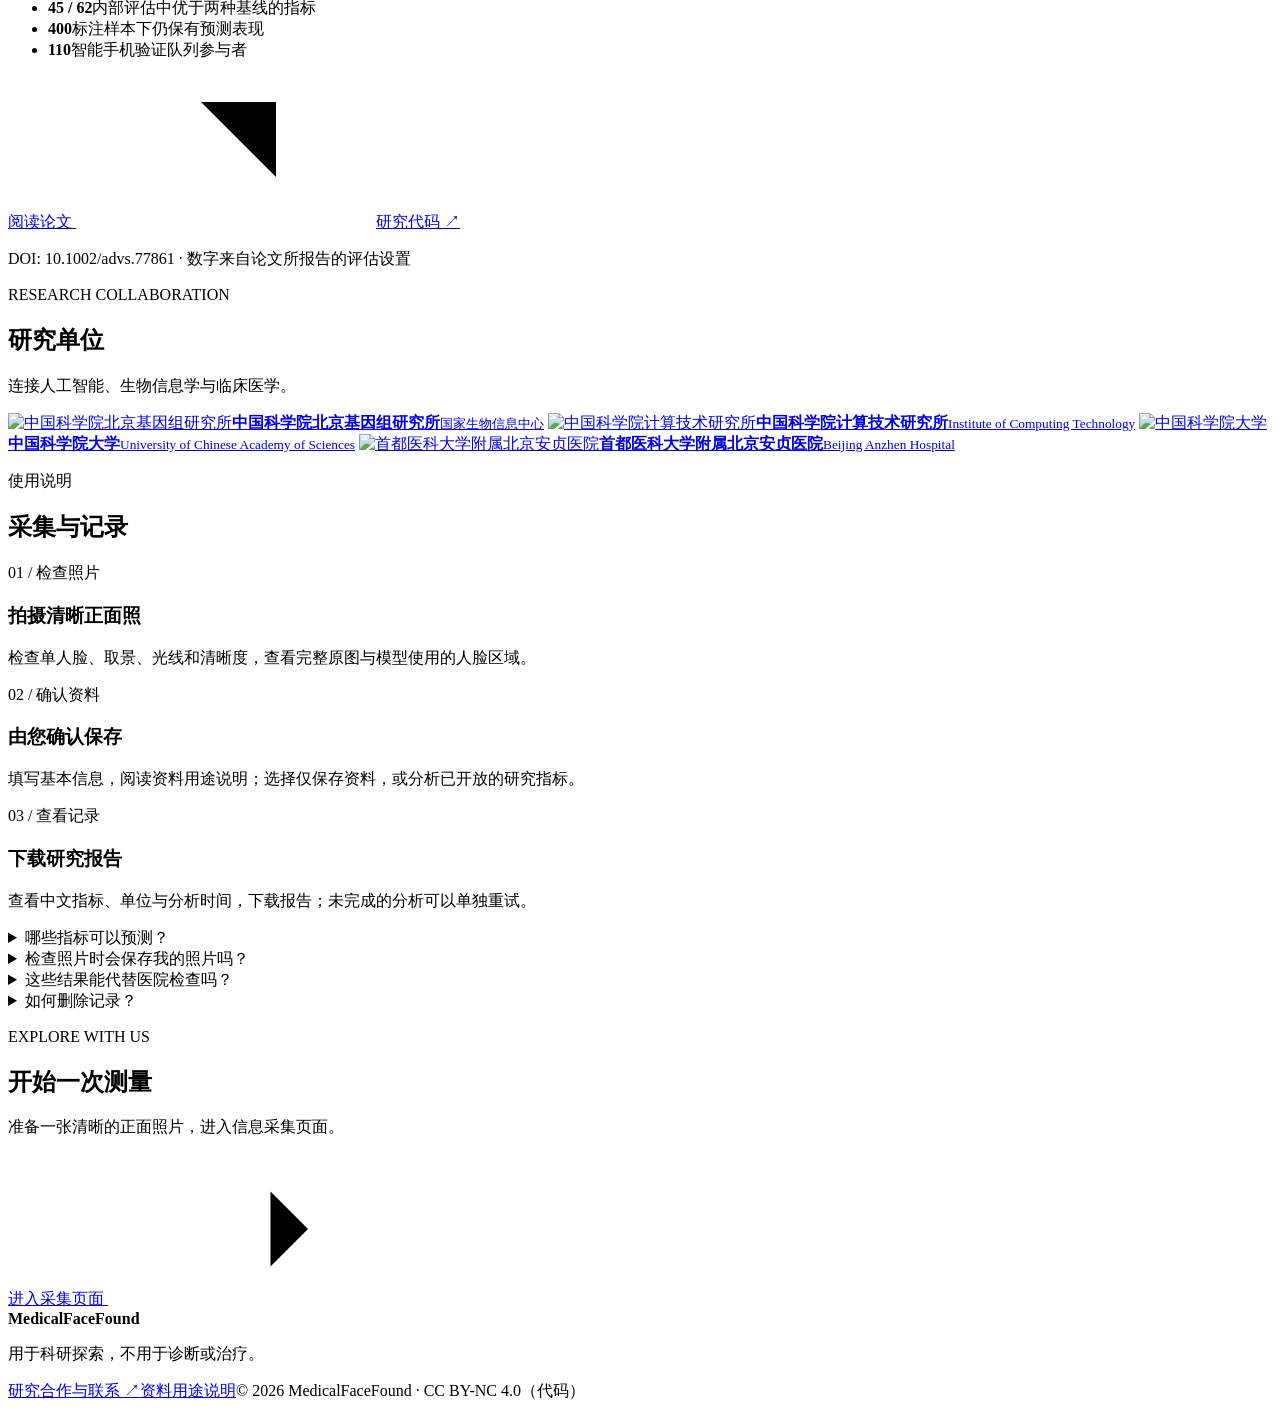
==== commit 58ec186e: "feat: complete personal records and admin workflows" ====
--- a/medicalfacefound/service/static/index.html
+++ b/medicalfacefound/service/static/index.html
@@ -6,12 +6,12 @@
   <meta name="theme-color" content="#f6f8fc">
   <meta name="description" content="MedicalFaceFound：面向临床生物标志物预测的面部基础模型。探索单张面部照片与八类生理系统、62 项临床指标之间的联系。">
   <title>MedicalFaceFound · 从面部表型，探索健康线索</title>
-  <link rel="stylesheet" href="/ui-assets/theme.css?v=20261106-clinical-blue">
+  <link rel="stylesheet" href="/ui-assets/theme.css?v=20261112-health-v2">
   <link rel="stylesheet" href="/ui-assets/style.css?v=20261106-clinical-blue">
-  <link rel="stylesheet" href="/ui-assets/home.css?v=20261106-clinical-blue">
-  <script src="/ui-assets/home.js?v=20261108-research-flow" defer></script>
+  <link rel="stylesheet" href="/ui-assets/home.css?v=20261112-health-v2">
+  <script src="/ui-assets/home.js?v=20261112-copy-v1" defer></script>
 <link rel="stylesheet" href="/ui-assets/research-flow.css?v=20261108">
-</head>
+<link rel="stylesheet" href="/ui-assets/product.css?v=20261112-subject-trends-v2"><link rel="stylesheet" href="/ui-assets/experience.css?v=20261112-health-v2"></head>
 <body class="home-page">
   <a class="skip-link" href="#main">跳转到正文</a>
   <svg class="icon-library" xmlns="http://www.w3.org/2000/svg" aria-hidden="true">
@@ -33,18 +33,18 @@
   </svg>
   <header class="topbar home-topbar" id="homeHeader"><div class="topbar-inner">
     <a class="brand" href="/" aria-label="MedicalFaceFound 首页"><span class="brand-mark"><svg class="icon"><use href="#i-face"/></svg></span><span class="brand-wordmark">Medical<span>Face</span>Found<small>面部基础模型 · 多系统健康表型</small></span></a>
-    <nav class="home-nav" id="homeNavigation" aria-label="主导航"><a href="#research">研究介绍</a><a href="#approach">研究方法</a><a href="#film">项目视频</a><a href="#publication">论文</a><a href="#experience">使用说明</a><a href="#institutions">研究单位</a></nav>
+    <nav class="home-nav" id="homeNavigation" aria-label="主导航"><a href="#research">研究介绍</a><a href="#approach">研究方法</a><a href="#film">项目视频</a><a href="#publication">论文</a><a href="#experience">使用说明</a><a href="#institutions">研究单位</a><a href="/ui-assets/records.html">用户中心</a></nav>
     <div class="nav-actions"><a class="nav-cta" href="/ui-assets/capture.html">开始采集 <svg class="icon"><use href="#i-arrow"/></svg></a><button class="menu-toggle" id="menuToggle" type="button" aria-controls="homeNavigation" aria-expanded="false" aria-label="打开导航菜单"><svg class="icon"><use href="#i-menu"/></svg></button></div>
   </div></header>
-  <main id="main">
+  <main id="main"><div class="home-container"><div class="model-disclaimer"><strong>模型预测仅供参考，不能替代实际检验或临床诊断。</strong>科研参与自愿选择，按每条记录授权。<a href="/ui-assets/privacy.html">了解科研参与选择</a></div></div>
     <section class="home-hero home-container" aria-labelledby="homeTitle">
       <div class="hero-copy">
         <a class="publication-tag" href="https://doi.org/10.1002/advs.77861" target="_blank" rel="noopener noreferrer"><span></span> ADVANCED SCIENCE · 2026 <svg class="icon"><use href="#i-external"/></svg></a>
         <h1 id="homeTitle">从面部表型，<br>探索<span>健康的线索。</span></h1>
         <p class="hero-english">A face. A new perspective on health.</p>
-        <p class="home-lead">一张正面照片，连接 <strong>8 类生理系统</strong>与 <strong>62 项临床指标</strong>。MedicalFaceFound 以面部基础模型，探索人工智能与临床研究的新可能。</p>
+        <p class="home-lead">基于面部照片预测临床指标，研究覆盖 <strong>8 类生理系统</strong>、<strong>62 项指标</strong>。支持保存测量记录、补充实测值和查看趋势。</p>
         <div class="hero-buttons"><a class="home-button solid" href="/ui-assets/capture.html">开始面部采集 <svg class="icon"><use href="#i-arrow"/></svg></a><a class="home-button quiet" href="#research">探索研究 <span aria-hidden="true">↓</span></a></div>
-        <p class="research-context"><span></span> 面向科研探索 · 非侵入式信息采集</p><div class="availability-note"><strong>论文研究覆盖 62 项指标</strong><span id="liveModelSummary">当前体验开放：年龄估计、HDL-C、血红蛋白。</span><br>研究范围与当前网站开放功能分别展示。</div>
+        <p class="research-context"><span></span> 面向科研探索 · 非侵入式信息采集</p><div class="availability-note"><strong>论文研究覆盖 62 项指标</strong><span id="liveModelSummary">正在查询可用模型…</span></div>
       </div>
       <figure class="hero-visual">
         <div class="hero-orbit" aria-hidden="true"></div>
@@ -59,7 +59,7 @@
       <div><strong>62<span>项</span></strong><p>临床生物标志物</p></div><div><strong>8<span>类</span></strong><p>生理系统</p></div><div><strong>1,000<span>万+</span></strong><p>图像用于预训练</p></div><div><strong>45<span>/ 62</span></strong><p>内部评估中领先两种基线</p></div>
     </section>
     <section id="research" class="research-section home-container" aria-labelledby="systemsTitle">
-      <div class="section-topline" data-reveal><div><p class="eyebrow"><span></span> FROM FACE TO PHENOTYPE</p><h2 id="systemsTitle">一张面孔，<br>连接全身的健康表型。</h2></div><p>面部蕴含丰富的表型信息。<br>从整体形态，到多个生理系统，探索其中的关联。</p></div>
+      <div class="section-topline" data-reveal><div><p class="eyebrow"><span></span> FROM FACE TO PHENOTYPE</p><h2 id="systemsTitle">面部表型与<br>八类生理系统</h2></div><p>研究面部表征与临床指标的关联。</p></div>
       <div class="systems-layout">
         <figure class="body-figure" data-reveal>
           <div class="figure-topline"><span class="figure-index">FIG. 02 / SYSTEMS AT A GLANCE</span><span class="figure-live"><i></i> 研究覆盖范围</span></div>
@@ -73,7 +73,7 @@
           <figcaption>AI 生成的概念示意，用于说明研究覆盖范围，非精确解剖图或个体分析结果。</figcaption>
         </figure>
         <div class="systems-content" data-reveal>
-          <div class="systems-intro"><span class="mini-label">EXPLORE THE SYSTEMS</span><h3>八类系统，共同构成研究视角。</h3><p>选择一个系统，了解对应的研究方向。</p></div>
+          <div class="systems-intro"><span class="mini-label">EXPLORE THE SYSTEMS</span><h3>研究覆盖范围</h3><p>选择一个系统，了解对应的研究方向。</p></div>
           <div class="system-options" role="group" aria-label="选择生理系统">
             <button class="system-option" type="button" data-system="anthropometric" aria-pressed="false" aria-controls="systemDetail"><svg class="icon"><use href="#i-measure"/></svg><span><strong>人体测量</strong><small>ANTHROPOMETRIC</small></span><span class="system-index">01</span></button>
             <button class="system-option" type="button" data-system="cardiovascular" aria-pressed="true" aria-controls="systemDetail"><svg class="icon"><use href="#i-heart"/></svg><span><strong>心血管</strong><small>CARDIOVASCULAR</small></span><span class="system-index">02</span></button>
@@ -84,13 +84,13 @@
             <button class="system-option" type="button" data-system="immune" aria-pressed="false" aria-controls="systemDetail"><svg class="icon"><use href="#i-immune"/></svg><span><strong>免疫</strong><small>IMMUNE</small></span><span class="system-index">07</span></button>
             <button class="system-option" type="button" data-system="renal" aria-pressed="false" aria-controls="systemDetail"><svg class="icon"><use href="#i-renal"/></svg><span><strong>肾脏</strong><small>RENAL</small></span><span class="system-index">08</span></button>
           </div>
-          <div class="system-detail" id="systemDetail" role="region" aria-label="系统研究说明" aria-live="polite" aria-atomic="true"><div class="detail-topline"><span id="systemNumber">02 / 08</span><span id="systemScope">系统相关指标</span></div><h3 id="systemName">心血管系统</h3><p id="systemDescription">探索面部表征与心血管相关临床指标之间的联系，为跨系统健康表型研究提供新的视角。</p><span class="system-note" id="systemNote">研究涉及 HDL-C 等指标；结果来自论文队列评估。</span></div>
+          <div class="system-detail" id="systemDetail" role="region" aria-label="系统研究说明" aria-live="polite" aria-atomic="true"><div class="detail-topline"><span id="systemNumber">02 / 08</span><span id="systemScope">系统相关指标</span></div><h3 id="systemName">心血管系统</h3><p id="systemDescription">研究面部表征与心血管相关临床指标的关联。</p><span class="system-note" id="systemNote">研究涉及 HDL-C 等指标；结果来自论文队列评估。</span></div>
           <a class="inline-link" href="https://doi.org/10.1002/advs.77861" target="_blank" rel="noopener noreferrer">查看论文中的完整指标与验证 <svg class="icon"><use href="#i-external"/></svg></a>
         </div>
       </div>
     </section>
     <section id="approach" class="approach-section" aria-labelledby="approachTitle">
-      <div class="home-container"><div class="section-topline" data-reveal><div><p class="eyebrow"><span></span> A PROGRESSIVE LEARNING JOURNEY</p><h2 id="approachTitle">从看见图像，<br>到理解临床面部表型。</h2></div><p>三阶段自监督预训练。<br>让视觉表征逐步贴近真实临床场景。</p></div>
+      <div class="home-container"><div class="section-topline" data-reveal><div><p class="eyebrow"><span></span> A PROGRESSIVE LEARNING JOURNEY</p><h2 id="approachTitle">三阶段预训练</h2></div><p>依次学习通用图像、面部结构和临床照片特征。</p></div>
         <ol class="learning-path" data-reveal>
           <li><div class="learning-art image-mosaic" aria-hidden="true"><span></span><span></span><span></span><span></span><span></span><span></span><span></span><span></span><span></span></div><span class="stage-number">01 / GENERAL VISION</span><h3>学习通用视觉</h3><p>从大规模图像中学习基础视觉表征。</p><div class="dataset"><span>ImageNet-22K</span><strong>1,419 万+ <small>张图像</small></strong></div></li>
           <li><div class="learning-art face-mosaic" aria-hidden="true"><img src="/ui-assets/assets/face-sculpture.png" alt="" loading="lazy"><span class="scan-line"></span><span class="scan-corner"></span></div><span class="stage-number">02 / FACIAL STRUCTURE</span><h3>聚焦面部结构</h3><p>进一步学习面部结构与局部视觉模式。</p><div class="dataset"><span>VGGFace2-HQ</span><strong>116 万+ <small>张面部图像</small></strong></div></li>
@@ -99,18 +99,18 @@
       </div>
     </section>
     <section id="film" class="film-section home-container" aria-labelledby="videoTitle" data-reveal>
-      <div class="film-copy"><p class="eyebrow"><span></span> BEHIND THE SCIENCE</p><h2 id="videoTitle">走近<br>MedicalFaceFound</h2><p>从一个研究问题，到一次真实场景的探索。<br>通过视频，了解我们背后的工作。</p><span class="film-status"><i></i> 项目宣传片</span></div>
+      <div class="film-copy"><p class="eyebrow"><span></span> BEHIND THE SCIENCE</p><h2 id="videoTitle">走近<br>MedicalFaceFound</h2><p>了解研究方法与手机采集场景。</p><span class="film-status"><i></i> 项目宣传片</span></div>
       <div class="video-frame"><video id="researchVideo" controls playsinline preload="metadata" aria-label="MedicalFaceFound 项目宣传视频" hidden>您的浏览器不支持视频播放。</video><div id="videoPlaceholder" class="video-placeholder"><div class="film-wordmark">MedicalFaceFound<span>FROM FACE TO PHENOTYPE</span></div><div class="film-diagram" aria-hidden="true"><svg class="icon"><use href="#i-face"/></svg><span></span><svg class="icon"><use href="#i-layers"/></svg><span></span><svg class="icon"><use href="#i-heart"/></svg></div><span class="video-play-mark" aria-hidden="true"><svg class="icon"><use href="#i-play"/></svg></span><p id="videoStatus">宣传视频 · 即将上线</p><span class="video-corner">THE STORY BEHIND THE SCIENCE</span></div></div>
     </section>
     <section id="publication" class="paper-section" aria-labelledby="paperTitle"><div class="home-container">
-      <div class="section-topline" data-reveal><div><p class="eyebrow"><span></span> OUR PUBLICATION</p><h2 id="paperTitle">研究背后的证据。</h2></div><p>方法、验证与发现，<br>都在这篇文章中。</p></div>
+      <div class="section-topline" data-reveal><div><p class="eyebrow"><span></span> OUR PUBLICATION</p><h2 id="paperTitle">论文与验证</h2></div><p>查看研究方法、队列与评估结果。</p></div>
       <article class="paper-card" data-reveal>
         <figure class="paper-preview"><div class="paper-preview-header"><span>MedicalFaceFound</span><small>METHOD OVERVIEW</small></div><div class="paper-flow"><div><img src="/ui-assets/assets/face-sculpture.png" width="1254" height="1254" alt="面部照片输入的概念示意" loading="lazy"><span>面部输入</span></div><span class="flow-arrow" aria-hidden="true">→</span><div><div class="model-stack" aria-hidden="true"><i></i><i></i><i></i><i></i></div><span>特征表征</span></div><span class="flow-arrow" aria-hidden="true">→</span><div><div class="paper-output"><strong>62</strong><small>BIOMARKERS</small></div><span>指标估计</span></div></div><figcaption>研究流程示意 · 各指标独立微调</figcaption><div class="paper-preview-footer"><svg class="icon"><use href="#i-mobile"/></svg><span>从模型研究，延伸到移动采集场景</span></div></figure>
         <div class="paper-content"><div class="paper-meta"><span>Advanced Science</span><span>2026 · RESEARCH ARTICLE</span></div><h3>A Facial Foundation Model for Clinical Biomarker Prediction and Real-World Mobile Deployment</h3><p class="paper-authors">Tingfeng Xu, Huixuan Xu, Li Lin, et al.</p><p class="paper-description">研究评估了模型在多个独立队列中的泛化表现，并探索了有限标注数据和智能手机采集场景中的应用。</p><ul class="paper-findings"><li><strong>45 / 62</strong><span>内部评估中优于两种基线的指标</span></li><li><strong>400</strong><span>标注样本下仍保有预测表现</span></li><li><strong>110</strong><span>智能手机验证队列参与者</span></li></ul><div class="paper-links"><a class="home-button solid" href="https://doi.org/10.1002/advs.77861" target="_blank" rel="noopener noreferrer">阅读论文 <svg class="icon"><use href="#i-external"/></svg></a><a class="inline-link" href="https://github.com/1511878618/MedicalFaceFound" target="_blank" rel="noopener noreferrer">研究代码 <span aria-hidden="true">↗</span></a></div><p class="paper-doi">DOI: 10.1002/advs.77861 · 数字来自论文所报告的评估设置</p></div>
       </article>
     </div></section>
     <section id="institutions" class="institutions-section home-container" aria-labelledby="institutionsTitle" data-reveal>
-      <div class="section-topline"><div><p class="eyebrow"><span></span> RESEARCH COLLABORATION</p><h2 id="institutionsTitle">让跨学科协作，<br>推动研究向前。</h2></div><p>连接人工智能、生物信息学与临床医学。</p></div>
+      <div class="section-topline"><div><p class="eyebrow"><span></span> RESEARCH COLLABORATION</p><h2 id="institutionsTitle">研究单位</h2></div><p>连接人工智能、生物信息学与临床医学。</p></div>
       <div id="institutionGrid" class="institution-grid">
         <a class="institution" data-logo-style="wide" href="https://big.cas.cn/" target="_blank" rel="noopener noreferrer" aria-label="中国科学院北京基因组研究所官方网站（在新标签页打开）"><span class="institution-logo"><img src="/ui-assets/assets/logos/big-cncb.png" alt="中国科学院北京基因组研究所" loading="lazy" decoding="async"></span><strong>中国科学院北京基因组研究所</strong><small>国家生物信息中心</small></a>
         <a class="institution" data-logo-style="wordmark" href="https://ict.cas.cn/" target="_blank" rel="noopener noreferrer" aria-label="中国科学院计算技术研究所官方网站（在新标签页打开）"><span class="institution-logo"><img src="/ui-assets/assets/logos/ict.png" alt="中国科学院计算技术研究所" loading="lazy" decoding="async"></span><strong>中国科学院计算技术研究所</strong><small>Institute of Computing Technology</small></a>
@@ -118,8 +118,8 @@
         <a class="institution" data-logo-style="seal" href="https://www.anzhen.org/" target="_blank" rel="noopener noreferrer" aria-label="首都医科大学附属北京安贞医院官方网站（在新标签页打开）"><span class="institution-logo"><img src="/ui-assets/assets/logos/anzhen.jpg" alt="首都医科大学附属北京安贞医院" loading="lazy" decoding="async"></span><strong>首都医科大学附属北京安贞医院</strong><small>Beijing Anzhen Hospital</small></a>
       </div>
     </section>
-    <section id="experience" class="faq-section home-container" aria-labelledby="experienceTitle"><p class="eyebrow">参与研究体验</p><h2 id="experienceTitle">从照片到研究记录，三个步骤。</h2><div class="flow-intro"><article><span>01 / 检查照片</span><h3>拍摄清晰正面照</h3><p>检查单人脸、取景、光线和清晰度，查看完整原图与模型使用的人脸区域。</p></article><article><span>02 / 确认资料</span><h3>由您确认保存</h3><p>填写基本信息，阅读资料用途说明；选择仅保存资料，或分析已开放的研究指标。</p></article><article><span>03 / 查看记录</span><h3>下载研究报告</h3><p>查看中文指标、单位与分析时间，下载报告；未完成的分析可以单独重试。</p></article></div><details><summary>论文中的 62 项指标，现在都可以体验吗？</summary><p>62 项是论文研究范围。目前网站开放年龄估计、HDL-C 与血红蛋白，具体可用项目以采集页为准。</p></details><details><summary>检查照片时会保存我的照片吗？</summary><p>点击检查会临时上传照片进行检测，不写入采集数据库。只有阅读用途说明、勾选同意并提交后，系统才保存完整原图、人脸图和基本信息。</p></details><details><summary>这些结果能代替医院检查吗？</summary><p>不能。这里展示研究性模型估计，不用于诊断或治疗，也不代表实际检验结果。自动照片检查不能保证模型预测准确性。</p></details><details><summary>保存后如何申请删除？</summary><p>在结果区点击“申请删除资料”，或留存采集编号并联系研究团队。详细处理方式见 <a href="/ui-assets/privacy.html">资料用途说明</a>。</p></details></section>
-    <section class="start-section home-container" data-reveal><div><p class="eyebrow">EXPLORE WITH US</p><h2>下一步，从一次采集开始。</h2><p>准备一张清晰的正面照片，进入信息采集页面。</p></div><a class="home-button solid" href="/ui-assets/capture.html">进入采集页面 <svg class="icon"><use href="#i-arrow"/></svg></a></section>
+    <section id="experience" class="faq-section home-container" aria-labelledby="experienceTitle"><p class="eyebrow">使用说明</p><h2 id="experienceTitle">采集与记录</h2><div class="flow-intro"><article><span>01 / 检查照片</span><h3>拍摄清晰正面照</h3><p>检查单人脸、取景、光线和清晰度，查看完整原图与模型使用的人脸区域。</p></article><article><span>02 / 确认资料</span><h3>由您确认保存</h3><p>填写基本信息，阅读资料用途说明；选择仅保存资料，或分析已开放的研究指标。</p></article><article><span>03 / 查看记录</span><h3>下载研究报告</h3><p>查看中文指标、单位与分析时间，下载报告；未完成的分析可以单独重试。</p></article></div><details><summary>哪些指标可以预测？</summary><p>论文研究覆盖 62 项指标；网站当前可用模型以采集页列表为准，“待接入”项目暂不提供预测。</p></details><details><summary>检查照片时会保存我的照片吗？</summary><p>点击检查会临时上传照片进行检测，不写入采集数据库。只有阅读用途说明、勾选同意并提交后，系统才保存完整原图、人脸图和基本信息。</p></details><details><summary>这些结果能代替医院检查吗？</summary><p>不能。这里展示研究性模型估计，不用于诊断或治疗，也不代表实际检验结果。自动照片检查不能保证模型预测准确性。</p></details><details><summary>如何删除记录？</summary><p>在本次结果或个人中心的记录详情中点击“删除记录”。历史备份的处理方式见 <a href="/ui-assets/privacy.html">资料用途说明</a>。</p></details></section>
+    <section class="start-section home-container" data-reveal><div><p class="eyebrow">EXPLORE WITH US</p><h2>开始一次测量</h2><p>准备一张清晰的正面照片，进入信息采集页面。</p></div><a class="home-button solid" href="/ui-assets/capture.html">进入采集页面 <svg class="icon"><use href="#i-arrow"/></svg></a></section>
   </main>
   <footer class="home-footer home-container"><div><strong>MedicalFaceFound</strong><p>用于科研探索，不用于诊断或治疗。</p></div><div><a href="mailto:xutingfeng@big.ac.cn">研究合作与联系 ↗</a><a href="/ui-assets/privacy.html">资料用途说明</a><span>© 2026 MedicalFaceFound · CC BY-NC 4.0（代码）</span></div></footer>
 </body>
